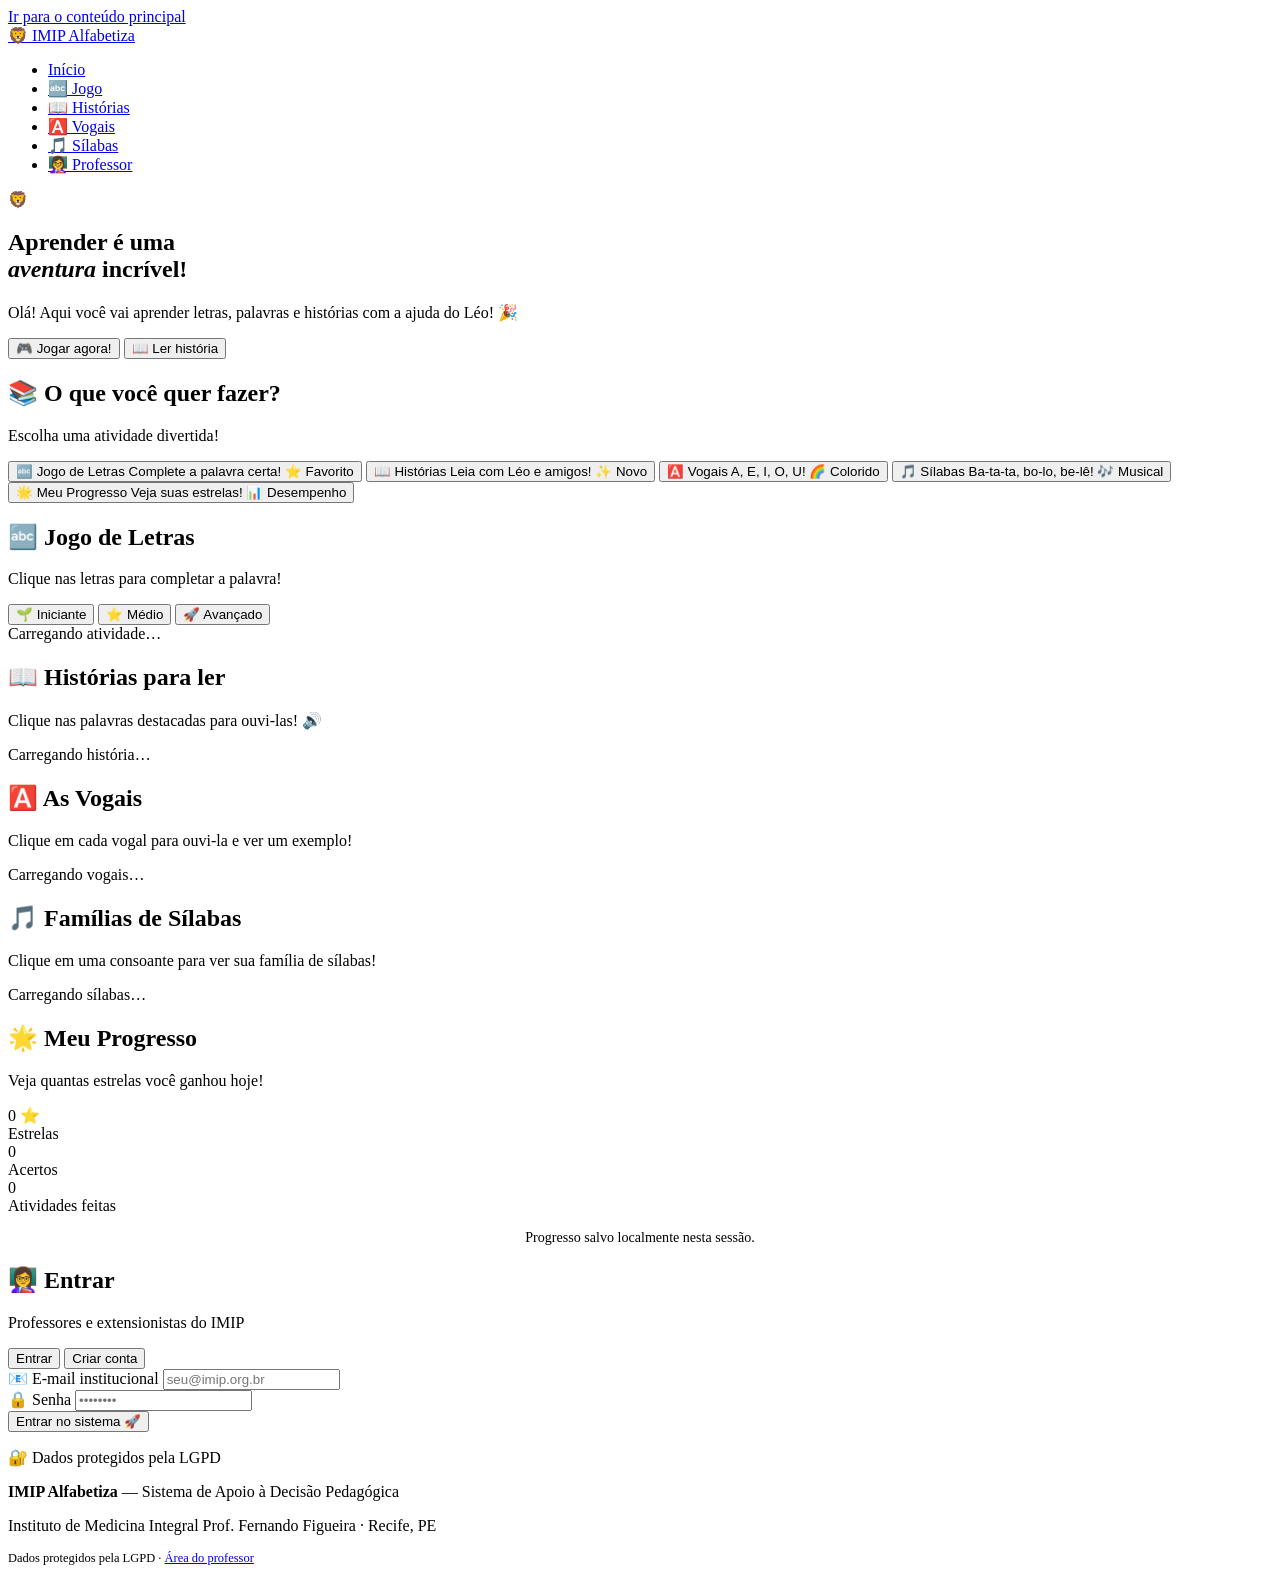
==== imip/static/index.html @ 72529d10 "ajustando variavel" ====
<!DOCTYPE html>
<html lang="pt-BR">
<head>
  <meta charset="UTF-8"/>
  <meta name="viewport" content="width=device-width, initial-scale=1.0"/>
  <title>IMIP Alfabetiza</title>

  <!-- Fontes -->
  <link href="https://fonts.googleapis.com/css2?family=Nunito:wght@400;600;700;800;900&family=Baloo+2:wght@700;800&display=swap" rel="stylesheet"/>

  <!-- CSS separado -->
  <link rel="stylesheet" href="/static/css/style.css"/>
</head>
<body>

<!-- ── Skip link de acessibilidade ── -->
<a href="#conteudo-principal" class="skip-link">Ir para o conteúdo principal</a>

<!-- ── Live region para leitores de tela ── -->
<div class="sr-live" aria-live="assertive" aria-atomic="true" id="sr-live"></div>

<!-- ════════════════════ NAV ════════════════════ -->
<header role="banner">
  <nav class="nav" aria-label="Navegação principal">
    <a href="#" class="nav-logo" onclick="irPara('inicio')" aria-label="IMIP Alfabetiza — página inicial">
      <span class="nav-logo-icon" aria-hidden="true">🦁</span>
      IMIP Alfabetiza
    </a>
    <ul class="nav-menu" role="list">
      <li><a href="#" onclick="irPara('inicio')"    id="nav-inicio">Início</a></li>
      <li><a href="#" onclick="irPara('jogo')"      id="nav-jogo">🔤 Jogo</a></li>
      <li><a href="#" onclick="irPara('historias')" id="nav-historias">📖 Histórias</a></li>
      <li><a href="#" onclick="irPara('vogais')"    id="nav-vogais">🅰️ Vogais</a></li>
      <li><a href="#" onclick="irPara('silabas')"   id="nav-silabas">🎵 Sílabas</a></li>
      <li><a href="#" onclick="irPara('professor')" id="nav-professor">👩‍🏫 Professor</a></li>
    </ul>
    <div class="nav-auth" aria-label="Autenticação">
      <span class="nav-user" id="nav-nome-usuario" hidden></span>
      <button class="btn btn-outline btn-sm" id="btn-logout" hidden onclick="logout()" aria-label="Sair do sistema">Sair</button>
    </div>
  </nav>
</header>

<!-- ════════════════════ MAIN ════════════════════ -->
<main id="conteudo-principal">

  <!-- ─────────── PÁGINA INÍCIO ─────────── -->
  <div id="page-inicio" class="page ativa" role="region" aria-label="Início">
    <section class="hero" aria-labelledby="hero-titulo">
      <span class="hero-mascote" role="img" aria-label="Léo, o leãozinho mascote">🦁</span>
      <h1 id="hero-titulo">Aprender é uma<br/><em>aventura</em> incrível!</h1>
      <p class="hero-sub">Olá! Aqui você vai aprender letras, palavras e histórias com a ajuda do Léo! 🎉</p>
      <div class="hero-btns">
        <button class="btn btn-verde btn-lg" onclick="irPara('jogo')">🎮 Jogar agora!</button>
        <button class="btn btn-primario btn-lg" onclick="irPara('historias')">📖 Ler história</button>
      </div>
    </section>

    <section class="secao" aria-labelledby="atividades-titulo">
      <h2 class="secao-titulo" id="atividades-titulo">📚 O que você quer fazer?</h2>
      <p class="secao-sub">Escolha uma atividade divertida!</p>
      <div class="grade" role="list">
        <button role="listitem" class="card-ativ azul" onclick="irPara('jogo')" aria-label="Jogo de Letras — complete a palavra certa">
          <span class="card-ativ-emoji" aria-hidden="true">🔤</span>
          <span class="card-ativ-nome">Jogo de Letras</span>
          <span class="card-ativ-desc">Complete a palavra certa!</span>
          <span class="badge" style="background:var(--azul-cl);color:var(--azul-txt)">⭐ Favorito</span>
        </button>
        <button role="listitem" class="card-ativ verde" onclick="irPara('historias')" aria-label="Histórias — leia com Léo e amigos">
          <span class="card-ativ-emoji" aria-hidden="true">📖</span>
          <span class="card-ativ-nome">Histórias</span>
          <span class="card-ativ-desc">Leia com Léo e amigos!</span>
          <span class="badge" style="background:var(--verde-cl);color:var(--verde-txt)">✨ Novo</span>
        </button>
        <button role="listitem" class="card-ativ rosa" onclick="irPara('vogais')" aria-label="Vogais — aprenda A, E, I, O, U">
          <span class="card-ativ-emoji" aria-hidden="true">🅰️</span>
          <span class="card-ativ-nome">Vogais</span>
          <span class="card-ativ-desc">A, E, I, O, U!</span>
          <span class="badge" style="background:var(--rosa-cl);color:var(--rosa)">🌈 Colorido</span>
        </button>
        <button role="listitem" class="card-ativ roxo" onclick="irPara('silabas')" aria-label="Sílabas — Ba-ta-ta, bo-lo, be-lê">
          <span class="card-ativ-emoji" aria-hidden="true">🎵</span>
          <span class="card-ativ-nome">Sílabas</span>
          <span class="card-ativ-desc">Ba-ta-ta, bo-lo, be-lê!</span>
          <span class="badge" style="background:var(--roxo-cl);color:var(--roxo)">🎶 Musical</span>
        </button>
        <button role="listitem" class="card-ativ amarelo" onclick="irPara('progresso')" aria-label="Meu Progresso — veja suas estrelas">
          <span class="card-ativ-emoji" aria-hidden="true">🌟</span>
          <span class="card-ativ-nome">Meu Progresso</span>
          <span class="card-ativ-desc">Veja suas estrelas!</span>
          <span class="badge" style="background:var(--amar-cl);color:var(--amarelo)">📊 Desempenho</span>
        </button>
      </div>
    </section>
  </div>

  <!-- ─────────── PÁGINA JOGO ─────────── -->
  <div id="page-jogo" class="page" role="region" aria-label="Jogo de Letras">
    <div class="jogo-wrap">
      <h2 class="secao-titulo">🔤 Jogo de Letras</h2>
      <p class="secao-sub">Clique nas letras para completar a palavra!</p>

      <div class="nivel-selector" role="group" aria-label="Escolher nível de dificuldade">
        <button class="nivel-btn" aria-pressed="true"  data-nivel="iniciante"     onclick="mudarNivelJogo(this)">🌱 Iniciante</button>
        <button class="nivel-btn" aria-pressed="false" data-nivel="intermediario" onclick="mudarNivelJogo(this)">⭐ Médio</button>
        <button class="nivel-btn" aria-pressed="false" data-nivel="avancado"      onclick="mudarNivelJogo(this)">🚀 Avançado</button>
      </div>

      <div id="jogo-loading" class="loading" aria-live="polite">
        <div class="spinner" aria-hidden="true"></div> Carregando atividade…
      </div>

      <div id="jogo-conteudo" hidden>
        <div class="jogo-card" aria-live="polite" aria-atomic="true">
          <p class="jogo-instrucao">Que animal é esse? Clique nas letras na ordem certa! 🎯</p>
          <span class="jogo-emoji" id="jogo-emoji" role="img" aria-label="Imagem da palavra"></span>
          <p class="jogo-dica-texto" id="jogo-dica-txt" aria-label="Dica da palavra"></p>
        </div>

        <div class="resposta-area" id="resposta-area" role="group" aria-label="Letras escolhidas"></div>
        <div class="letras-area"   id="letras-area"   role="group" aria-label="Letras disponíveis"></div>

        <div class="feedback-jogo" id="feedback-jogo" role="status" aria-live="polite" aria-atomic="true"></div>

        <div class="jogo-acoes">
          <button class="btn btn-amarelo"  onclick="darDicaJogo()"   id="btn-dica">💡 Dica</button>
          <button class="btn btn-verde"    onclick="verificarJogo()">✅ Verificar</button>
          <button class="btn btn-primario" onclick="proximaJogo()">➡️ Próxima</button>
        </div>

        <p style="text-align:center;margin-top:1rem;color:var(--texto-cl);font-size:0.88rem" aria-live="polite">
          Palavra <span id="jogo-atual-num">1</span> de <span id="jogo-total">?</span>
        </p>
      </div>
    </div>
  </div>

  <!-- ─────────── PÁGINA HISTÓRIAS ─────────── -->
  <div id="page-historias" class="page" role="region" aria-label="Histórias">
    <div class="secao">
      <h2 class="secao-titulo">📖 Histórias para ler</h2>
      <p class="secao-sub">Clique nas palavras destacadas para ouvi-las! 🔊</p>

      <div id="historias-loading" class="loading" aria-live="polite">
        <div class="spinner" aria-hidden="true"></div> Carregando história…
      </div>

      <div id="historias-conteudo" hidden>
        <article class="historia-card" aria-live="polite" aria-atomic="true">
          <div class="historia-header">
            <span id="historia-emoji" role="img" aria-label="Mascote da história" class="big-emoji">🦁</span>
            <div>
              <h2 id="historia-titulo"></h2>
              <p  id="historia-meta"></p>
            </div>
          </div>
          <div class="historia-texto" id="historia-texto"></div>
        </article>
        <div class="historia-nav">
          <button class="btn btn-primario" onclick="anteriorHistoria()">⬅️ Anterior</button>
          <button class="btn btn-verde"    onclick="proximaHistoria()">➡️ Próxima</button>
        </div>
        <p class="historia-contador" aria-live="polite" id="historia-contador"></p>
      </div>
    </div>
  </div>

  <!-- ─────────── PÁGINA VOGAIS ─────────── -->
  <div id="page-vogais" class="page" role="region" aria-label="Vogais">
    <div class="secao">
      <h2 class="secao-titulo">🅰️ As Vogais</h2>
      <p class="secao-sub">Clique em cada vogal para ouvi-la e ver um exemplo!</p>

      <div id="vogais-loading" class="loading" aria-live="polite">
        <div class="spinner" aria-hidden="true"></div> Carregando vogais…
      </div>
      <div id="vogais-conteudo" hidden>
        <div class="vogais-grade" id="vogais-grade" role="list" aria-label="Vogais do alfabeto"></div>
        <div id="vogal-detalhe" aria-live="polite" style="text-align:center;margin-top:1rem;font-size:1.1rem;font-weight:700;color:var(--texto-cl)">
          Clique em uma vogal para ver o exemplo!
        </div>
      </div>
    </div>
  </div>

  <!-- ─────────── PÁGINA SÍLABAS ─────────── -->
  <div id="page-silabas" class="page" role="region" aria-label="Sílabas">
    <div class="secao">
      <h2 class="secao-titulo">🎵 Famílias de Sílabas</h2>
      <p class="secao-sub">Clique em uma consoante para ver sua família de sílabas!</p>

      <div id="silabas-loading" class="loading" aria-live="polite">
        <div class="spinner" aria-hidden="true"></div> Carregando sílabas…
      </div>
      <div id="silabas-conteudo" hidden>
        <div class="familia-selector" id="familia-selector" role="group" aria-label="Escolher família de sílabas"></div>
        <div id="silabas-display-area" aria-live="polite">
          <div class="silabas-display" id="silabas-display"></div>
          <ul class="exemplo-lista" id="exemplos-lista" aria-label="Palavras de exemplo"></ul>
        </div>
      </div>
    </div>
  </div>

  <!-- ─────────── PÁGINA PROGRESSO ─────────── -->
  <div id="page-progresso" class="page" role="region" aria-label="Meu progresso">
    <div class="secao">
      <h2 class="secao-titulo">🌟 Meu Progresso</h2>
      <p class="secao-sub">Veja quantas estrelas você ganhou hoje!</p>
      <div class="prog-grade">
        <div class="prog-card">
          <div class="prog-num" style="color:var(--amarelo)" id="prog-estrelas">0 ⭐</div>
          <div class="prog-label">Estrelas</div>
          <div class="prog-bar-wrap"><div class="prog-bar" id="prog-bar-estrelas" style="background:var(--amarelo);width:0%"></div></div>
        </div>
        <div class="prog-card">
          <div class="prog-num" style="color:var(--verde)" id="prog-acertos">0</div>
          <div class="prog-label">Acertos</div>
          <div class="prog-bar-wrap"><div class="prog-bar" id="prog-bar-acertos" style="background:var(--verde);width:0%"></div></div>
        </div>
        <div class="prog-card">
          <div class="prog-num" style="color:var(--azul)" id="prog-concluidas">0</div>
          <div class="prog-label">Atividades feitas</div>
          <div class="prog-bar-wrap"><div class="prog-bar" id="prog-bar-concluidas" style="background:var(--azul);width:0%"></div></div>
        </div>
      </div>
      <p style="color:var(--texto-cl);font-size:0.88rem;text-align:center">Progresso salvo localmente nesta sessão.</p>
    </div>
  </div>

  <!-- ─────────── PÁGINA PROFESSOR ─────────── -->
  <div id="page-professor" class="page" role="region" aria-label="Área do professor">

    <!-- LOGIN / REGISTRO -->
    <div id="area-login">
      <div class="login-box">
        <h2>👩‍🏫 Entrar</h2>
        <p class="login-sub">Professores e extensionistas do IMIP</p>

        <div class="tab-grupo" role="tablist" aria-label="Modo de acesso">
          <button role="tab" aria-selected="true"  class="tab-btn" id="tab-entrar"
            onclick="trocarTab('entrar')"    aria-controls="painel-entrar">Entrar</button>
          <button role="tab" aria-selected="false" class="tab-btn" id="tab-registrar"
            onclick="trocarTab('registrar')" aria-controls="painel-registrar">Criar conta</button>
        </div>

        <!-- Formulário Login -->
        <div id="painel-entrar" role="tabpanel" aria-labelledby="tab-entrar">
          <div class="erro-geral" id="erro-login" role="alert"></div>
          <div class="campo">
            <label for="login-email">📧 E-mail institucional</label>
            <input type="email" id="login-email" name="email" autocomplete="email"
              placeholder="seu@imip.org.br" aria-required="true"/>
          </div>
          <div class="campo">
            <label for="login-senha">🔒 Senha</label>
            <input type="password" id="login-senha" name="password" autocomplete="current-password"
              placeholder="••••••••" aria-required="true"/>
          </div>
          <button class="btn btn-primario btn-full" onclick="fazerLogin()" aria-label="Entrar no sistema">
            Entrar no sistema 🚀
          </button>
        </div>

        <!-- Formulário Registro -->
        <div id="painel-registrar" role="tabpanel" aria-labelledby="tab-registrar" hidden>
          <div class="erro-geral"  id="erro-registro"   role="alert"></div>
          <div class="sucesso-msg" id="sucesso-registro" role="status"></div>
          <div class="campo">
            <label for="reg-nome">👤 Nome completo</label>
            <input type="text" id="reg-nome" name="nome" autocomplete="name"
              placeholder="Maria da Silva" aria-required="true"/>
          </div>
          <div class="campo">
            <label for="reg-email">📧 E-mail institucional</label>
            <input type="email" id="reg-email" name="email" autocomplete="email"
              placeholder="seu@imip.org.br" aria-required="true"/>
          </div>
          <div class="campo">
            <label for="reg-senha">🔒 Senha (mínimo 6 caracteres)</label>
            <input type="password" id="reg-senha" name="password" autocomplete="new-password"
              placeholder="••••••••" aria-required="true" minlength="6"/>
          </div>
          <div class="campo">
            <label for="reg-role">🎓 Perfil</label>
            <select id="reg-role" aria-required="true">
              <option value="">-- Selecione --</option>
              <option value="professor">Professor</option>
              <option value="extensionista">Extensionista</option>
            </select>
          </div>
          <div class="campo">
            <label for="reg-ala">🏥 Ala / Setor</label>
            <select id="reg-ala" aria-required="true">
              <option value="">-- Selecione --</option>
              <option>Pediatria A</option>
              <option>Pediatria B</option>
              <option>Oncologia Pediátrica</option>
              <option>UTI Neonatal</option>
              <option>Cirurgia Pediátrica</option>
            </select>
          </div>
          <button class="btn btn-verde btn-full" onclick="fazerRegistro()" aria-label="Criar conta">
            Criar conta ✅
          </button>
        </div>

        <p class="divisor">🔐 Dados protegidos pela LGPD</p>
      </div>
    </div>

    <!-- PAINEL PROFESSOR (após login) -->
    <div id="area-painel" hidden>
      <div class="painel">
        <div class="painel-topo">
          <h2 id="painel-bemvindo">Olá, Professor!</h2>
          <button class="btn btn-primario btn-sm" onclick="abrirFormCrianca()" aria-label="Cadastrar nova criança">
            ➕ Nova criança
          </button>
        </div>

        <div class="resumo-grade" id="resumo-grade" aria-label="Resumo do painel">
          <div class="loading"><div class="spinner" aria-hidden="true"></div></div>
        </div>

        <!-- Formulário nova criança -->
        <div class="form-crianca" id="form-crianca" hidden>
          <h3>➕ Cadastrar nova criança</h3>
          <div class="erro-geral"  id="erro-crianca"   role="alert"></div>
          <div class="sucesso-msg" id="sucesso-crianca" role="status"></div>
          <div class="grade-campos">
            <div class="campo">
              <label for="cri-nome">Nome fictício (anonimizado)</label>
              <input type="text" id="cri-nome" placeholder="Ex: Leãozinho, Borboleta…" aria-required="true"/>
            </div>
            <div class="campo">
              <label for="cri-idade">Idade</label>
              <input type="number" id="cri-idade" min="4" max="18" placeholder="Ex: 8" aria-required="true"/>
            </div>
            <div class="campo">
              <label for="cri-nivel">Nível de alfabetização</label>
              <select id="cri-nivel" aria-required="true">
                <option value="iniciante">🌱 Iniciante</option>
                <option value="intermediario">⭐ Intermediário</option>
                <option value="avancado">🚀 Avançado</option>
              </select>
            </div>
          </div>
          <div style="display:flex;gap:0.7rem;margin-top:1rem">
            <button class="btn btn-verde"  onclick="cadastrarCrianca()">Salvar ✅</button>
            <button class="btn" style="background:var(--bg);border:2px solid var(--borda)" onclick="fecharFormCrianca()">Cancelar</button>
          </div>
        </div>

        <h3 style="font-family:'Baloo 2',cursive;font-size:1.1rem;margin-bottom:0.8rem">👧👦 Crianças cadastradas</h3>
        <div id="tabela-wrap" aria-live="polite">
          <div class="loading"><div class="spinner" aria-hidden="true"></div> Carregando…</div>
        </div>
      </div>
    </div>

  </div>

</main>

<!-- ════════════════════ FOOTER ════════════════════ -->
<footer role="contentinfo">
  <p><strong>IMIP Alfabetiza</strong> — Sistema de Apoio à Decisão Pedagógica</p>
  <p style="margin-top:0.4rem">Instituto de Medicina Integral Prof. Fernando Figueira · Recife, PE</p>
  <p style="margin-top:0.3rem;font-size:0.78rem">
    Dados protegidos pela LGPD ·
    <a href="#" onclick="irPara('professor')">Área do professor</a>
  </p>
</footer>

<!-- ════════════════════ TOAST ════════════════════ -->
<div class="toast" id="toast" role="status" aria-live="polite" aria-atomic="true"></div>

<!-- JS separado -->
<script src="/static/js/main.js"></script>

</body>
</html>
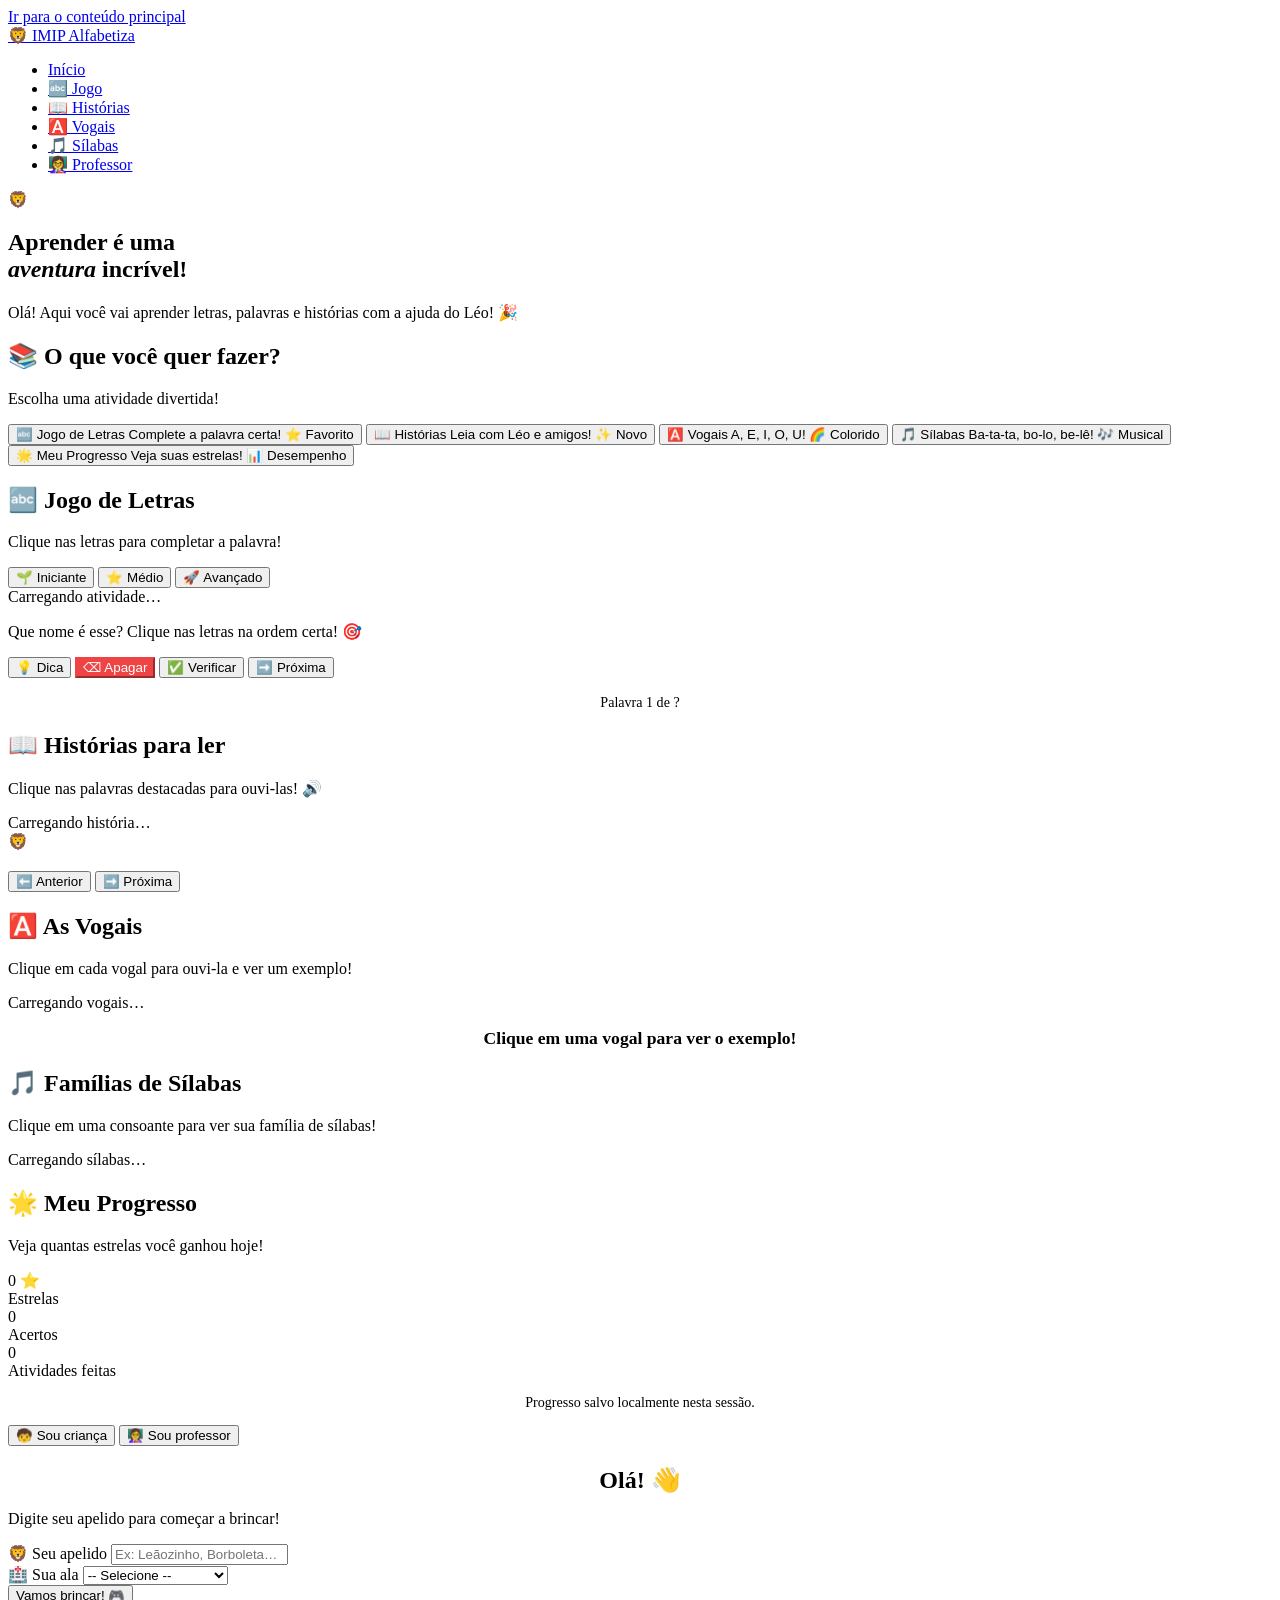
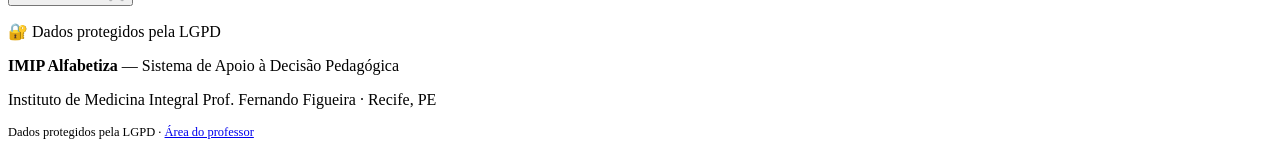
==== commit 0f93d36f: "primeira versão funcional" ====
--- a/imip/static/index.html
+++ b/imip/static/index.html
@@ -36,7 +36,10 @@
     </ul>
     <div class="nav-auth" aria-label="Autenticação">
       <span class="nav-user" id="nav-nome-usuario" hidden></span>
-      <button class="btn btn-outline btn-sm" id="btn-logout" hidden onclick="logout()" aria-label="Sair do sistema">Sair</button>
+      <button class="btn btn-outline btn-sm" id="btn-logout"
+        style="display:none" onclick="logout()" aria-label="Sair do sistema">
+        🚪 Sair
+      </button>
     </div>
   </nav>
 </header>
@@ -50,10 +53,7 @@
       <span class="hero-mascote" role="img" aria-label="Léo, o leãozinho mascote">🦁</span>
       <h1 id="hero-titulo">Aprender é uma<br/><em>aventura</em> incrível!</h1>
       <p class="hero-sub">Olá! Aqui você vai aprender letras, palavras e histórias com a ajuda do Léo! 🎉</p>
-      <div class="hero-btns">
-        <button class="btn btn-verde btn-lg" onclick="irPara('jogo')">🎮 Jogar agora!</button>
-        <button class="btn btn-primario btn-lg" onclick="irPara('historias')">📖 Ler história</button>
-      </div>
+
     </section>
 
     <section class="secao" aria-labelledby="atividades-titulo">
@@ -110,9 +110,9 @@
         <div class="spinner" aria-hidden="true"></div> Carregando atividade…
       </div>
 
-      <div id="jogo-conteudo" hidden>
+      <div id="jogo-conteudo">
         <div class="jogo-card" aria-live="polite" aria-atomic="true">
-          <p class="jogo-instrucao">Que animal é esse? Clique nas letras na ordem certa! 🎯</p>
+          <p class="jogo-instrucao">Que nome é esse? Clique nas letras na ordem certa! 🎯</p>
           <span class="jogo-emoji" id="jogo-emoji" role="img" aria-label="Imagem da palavra"></span>
           <p class="jogo-dica-texto" id="jogo-dica-txt" aria-label="Dica da palavra"></p>
         </div>
@@ -124,6 +124,8 @@
 
         <div class="jogo-acoes">
           <button class="btn btn-amarelo"  onclick="darDicaJogo()"   id="btn-dica">💡 Dica</button>
+          <button class="btn" style="background:#EF4444;color:white;border-color:#EF4444"
+            onclick="apagarLetra()" aria-label="Apagar última letra">⌫ Apagar</button>
           <button class="btn btn-verde"    onclick="verificarJogo()">✅ Verificar</button>
           <button class="btn btn-primario" onclick="proximaJogo()">➡️ Próxima</button>
         </div>
@@ -145,7 +147,7 @@
         <div class="spinner" aria-hidden="true"></div> Carregando história…
       </div>
 
-      <div id="historias-conteudo" hidden>
+      <div id="historias-conteudo">
         <article class="historia-card" aria-live="polite" aria-atomic="true">
           <div class="historia-header">
             <span id="historia-emoji" role="img" aria-label="Mascote da história" class="big-emoji">🦁</span>
@@ -174,7 +176,7 @@
       <div id="vogais-loading" class="loading" aria-live="polite">
         <div class="spinner" aria-hidden="true"></div> Carregando vogais…
       </div>
-      <div id="vogais-conteudo" hidden>
+      <div id="vogais-conteudo">
         <div class="vogais-grade" id="vogais-grade" role="list" aria-label="Vogais do alfabeto"></div>
         <div id="vogal-detalhe" aria-live="polite" style="text-align:center;margin-top:1rem;font-size:1.1rem;font-weight:700;color:var(--texto-cl)">
           Clique em uma vogal para ver o exemplo!
@@ -192,7 +194,7 @@
       <div id="silabas-loading" class="loading" aria-live="polite">
         <div class="spinner" aria-hidden="true"></div> Carregando sílabas…
       </div>
-      <div id="silabas-conteudo" hidden>
+      <div id="silabas-conteudo">
         <div class="familia-selector" id="familia-selector" role="group" aria-label="Escolher família de sílabas"></div>
         <div id="silabas-display-area" aria-live="polite">
           <div class="silabas-display" id="silabas-display"></div>
@@ -234,64 +236,34 @@
     <!-- LOGIN / REGISTRO -->
     <div id="area-login">
       <div class="login-box">
-        <h2>👩‍🏫 Entrar</h2>
-        <p class="login-sub">Professores e extensionistas do IMIP</p>
-
-        <div class="tab-grupo" role="tablist" aria-label="Modo de acesso">
-          <button role="tab" aria-selected="true"  class="tab-btn" id="tab-entrar"
-            onclick="trocarTab('entrar')"    aria-controls="painel-entrar">Entrar</button>
-          <button role="tab" aria-selected="false" class="tab-btn" id="tab-registrar"
-            onclick="trocarTab('registrar')" aria-controls="painel-registrar">Criar conta</button>
-        </div>
-
-        <!-- Formulário Login -->
-        <div id="painel-entrar" role="tabpanel" aria-labelledby="tab-entrar">
-          <div class="erro-geral" id="erro-login" role="alert"></div>
+
+        <!-- SELETOR DE PERFIL -->
+        <div class="perfil-selector" role="group" aria-label="Quem é você?">
+          <button class="perfil-btn ativo" id="perfil-crianca"
+            onclick="trocarPerfil('crianca')" aria-pressed="true">
+            🧒 Sou criança
+          </button>
+          <button class="perfil-btn" id="perfil-professor"
+            onclick="trocarPerfil('professor')" aria-pressed="false">
+            👩‍🏫 Sou professor
+          </button>
+        </div>
+
+        <!-- ── ACESSO CRIANÇA ── -->
+        <div id="painel-crianca">
+          <h2 style="text-align:center;margin-bottom:.25rem">Olá! 👋</h2>
+          <p class="login-sub">Digite seu apelido para começar a brincar!</p>
+          <div class="erro-geral" id="erro-crianca-login" role="alert"></div>
           <div class="campo">
-            <label for="login-email">📧 E-mail institucional</label>
-            <input type="email" id="login-email" name="email" autocomplete="email"
-              placeholder="seu@imip.org.br" aria-required="true"/>
+            <label for="crianca-apelido">🦁 Seu apelido</label>
+            <input type="text" id="crianca-apelido" name="apelido"
+              placeholder="Ex: Leãozinho, Borboleta…"
+              autocomplete="nickname" aria-required="true"
+              maxlength="30"/>
           </div>
           <div class="campo">
-            <label for="login-senha">🔒 Senha</label>
-            <input type="password" id="login-senha" name="password" autocomplete="current-password"
-              placeholder="••••••••" aria-required="true"/>
-          </div>
-          <button class="btn btn-primario btn-full" onclick="fazerLogin()" aria-label="Entrar no sistema">
-            Entrar no sistema 🚀
-          </button>
-        </div>
-
-        <!-- Formulário Registro -->
-        <div id="painel-registrar" role="tabpanel" aria-labelledby="tab-registrar" hidden>
-          <div class="erro-geral"  id="erro-registro"   role="alert"></div>
-          <div class="sucesso-msg" id="sucesso-registro" role="status"></div>
-          <div class="campo">
-            <label for="reg-nome">👤 Nome completo</label>
-            <input type="text" id="reg-nome" name="nome" autocomplete="name"
-              placeholder="Maria da Silva" aria-required="true"/>
-          </div>
-          <div class="campo">
-            <label for="reg-email">📧 E-mail institucional</label>
-            <input type="email" id="reg-email" name="email" autocomplete="email"
-              placeholder="seu@imip.org.br" aria-required="true"/>
-          </div>
-          <div class="campo">
-            <label for="reg-senha">🔒 Senha (mínimo 6 caracteres)</label>
-            <input type="password" id="reg-senha" name="password" autocomplete="new-password"
-              placeholder="••••••••" aria-required="true" minlength="6"/>
-          </div>
-          <div class="campo">
-            <label for="reg-role">🎓 Perfil</label>
-            <select id="reg-role" aria-required="true">
-              <option value="">-- Selecione --</option>
-              <option value="professor">Professor</option>
-              <option value="extensionista">Extensionista</option>
-            </select>
-          </div>
-          <div class="campo">
-            <label for="reg-ala">🏥 Ala / Setor</label>
-            <select id="reg-ala" aria-required="true">
+            <label for="crianca-ala">🏥 Sua ala</label>
+            <select id="crianca-ala" aria-required="true">
               <option value="">-- Selecione --</option>
               <option>Pediatria A</option>
               <option>Pediatria B</option>
@@ -300,9 +272,83 @@
               <option>Cirurgia Pediátrica</option>
             </select>
           </div>
-          <button class="btn btn-verde btn-full" onclick="fazerRegistro()" aria-label="Criar conta">
-            Criar conta ✅
+          <button class="btn btn-verde btn-full" onclick="entrarComoCrianca()"
+            aria-label="Entrar como criança e começar a brincar">
+            Vamos brincar! 🎮
           </button>
+        </div>
+
+        <!-- ── ACESSO PROFESSOR ── -->
+        <div id="painel-professor-login" hidden>
+          <div class="tab-grupo" role="tablist" aria-label="Modo de acesso">
+            <button role="tab" aria-selected="true"  class="tab-btn" id="tab-entrar"
+              onclick="trocarTab('entrar')"    aria-controls="painel-entrar">Entrar</button>
+            <button role="tab" aria-selected="false" class="tab-btn" id="tab-registrar"
+              onclick="trocarTab('registrar')" aria-controls="painel-registrar">Criar conta</button>
+          </div>
+
+          <!-- Formulário Login -->
+          <div id="painel-entrar" role="tabpanel" aria-labelledby="tab-entrar">
+            <div class="erro-geral" id="erro-login" role="alert"></div>
+            <div class="campo">
+              <label for="login-email">📧 E-mail institucional</label>
+              <input type="email" id="login-email" name="email" autocomplete="email"
+                placeholder="seu@imip.org.br" aria-required="true"/>
+            </div>
+            <div class="campo">
+              <label for="login-senha">🔒 Senha</label>
+              <input type="password" id="login-senha" name="password" autocomplete="current-password"
+                placeholder="••••••••" aria-required="true"/>
+            </div>
+            <button class="btn btn-primario btn-full" onclick="fazerLogin()"
+              aria-label="Entrar no sistema">
+              Entrar no sistema 🚀
+            </button>
+          </div>
+
+          <!-- Formulário Registro -->
+          <div id="painel-registrar" role="tabpanel" aria-labelledby="tab-registrar" hidden>
+            <div class="erro-geral"  id="erro-registro"   role="alert"></div>
+            <div class="sucesso-msg" id="sucesso-registro" role="status"></div>
+            <div class="campo">
+              <label for="reg-nome">👤 Nome completo</label>
+              <input type="text" id="reg-nome" name="nome" autocomplete="name"
+                placeholder="Maria da Silva" aria-required="true"/>
+            </div>
+            <div class="campo">
+              <label for="reg-email">📧 E-mail institucional</label>
+              <input type="email" id="reg-email" name="email" autocomplete="email"
+                placeholder="seu@imip.org.br" aria-required="true"/>
+            </div>
+            <div class="campo">
+              <label for="reg-senha">🔒 Senha (mínimo 6 caracteres)</label>
+              <input type="password" id="reg-senha" name="password" autocomplete="new-password"
+                placeholder="••••••••" aria-required="true" minlength="6"/>
+            </div>
+            <div class="campo">
+              <label for="reg-role">🎓 Perfil</label>
+              <select id="reg-role" aria-required="true">
+                <option value="">-- Selecione --</option>
+                <option value="professor">Professor</option>
+                <option value="extensionista">Extensionista</option>
+              </select>
+            </div>
+            <div class="campo">
+              <label for="reg-ala">🏥 Ala / Setor</label>
+              <select id="reg-ala" aria-required="true">
+                <option value="">-- Selecione --</option>
+                <option>Pediatria A</option>
+                <option>Pediatria B</option>
+                <option>Oncologia Pediátrica</option>
+                <option>UTI Neonatal</option>
+                <option>Cirurgia Pediátrica</option>
+              </select>
+            </div>
+            <button class="btn btn-verde btn-full" onclick="fazerRegistro()"
+              aria-label="Criar conta">
+              Criar conta ✅
+            </button>
+          </div>
         </div>
 
         <p class="divisor">🔐 Dados protegidos pela LGPD</p>
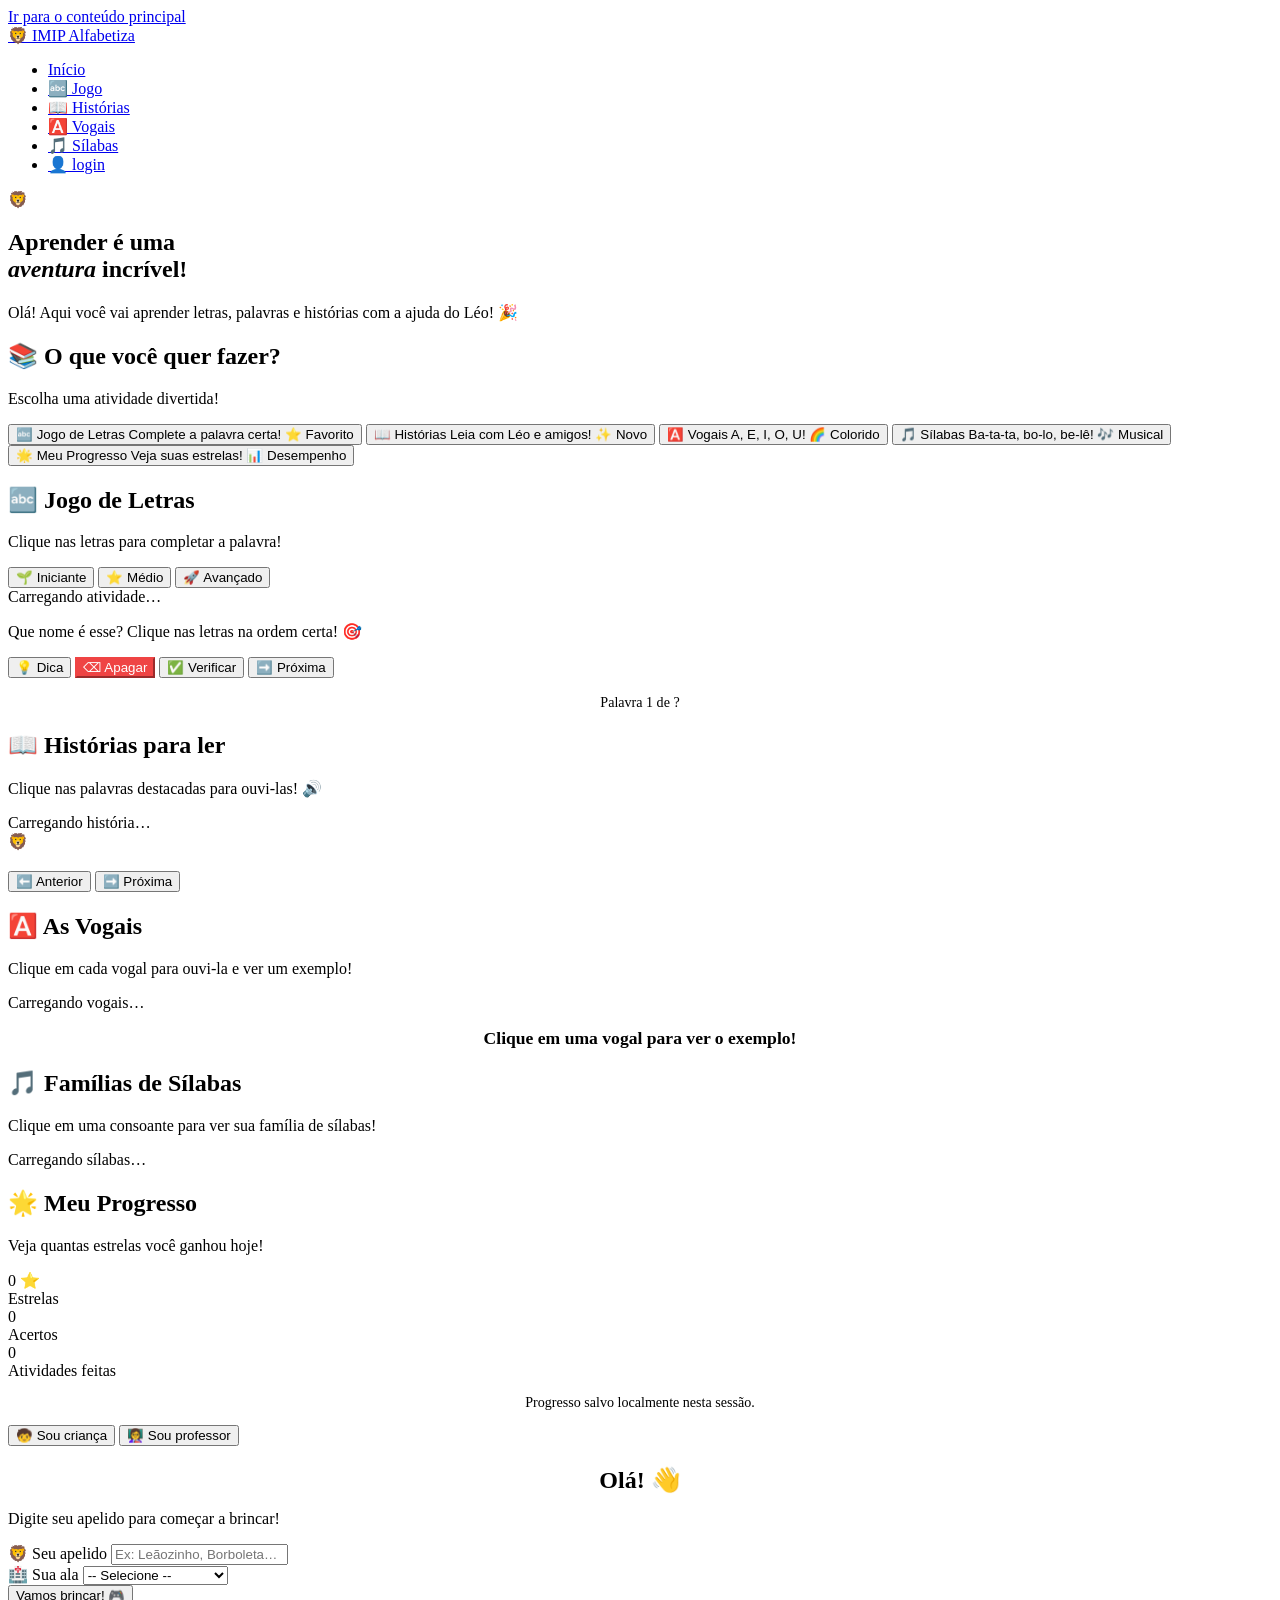
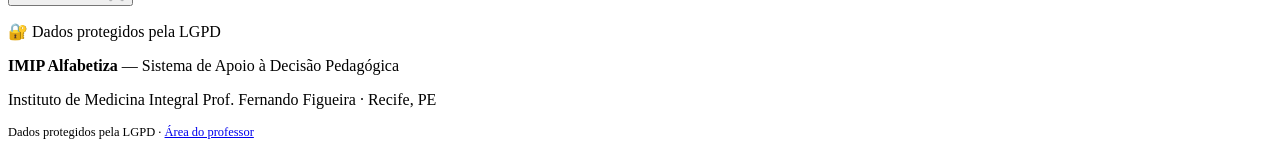
==== commit 4ebb6035: "login mudança" ====
--- a/imip/static/index.html
+++ b/imip/static/index.html
@@ -32,7 +32,7 @@
       <li><a href="#" onclick="irPara('historias')" id="nav-historias">📖 Histórias</a></li>
       <li><a href="#" onclick="irPara('vogais')"    id="nav-vogais">🅰️ Vogais</a></li>
       <li><a href="#" onclick="irPara('silabas')"   id="nav-silabas">🎵 Sílabas</a></li>
-      <li><a href="#" onclick="irPara('professor')" id="nav-professor">👩‍🏫 Professor</a></li>
+      <li><a href="#" onclick="irPara('professor')" id="nav-professor"> 👤  login</a></li>
     </ul>
     <div class="nav-auth" aria-label="Autenticação">
       <span class="nav-user" id="nav-nome-usuario" hidden></span>
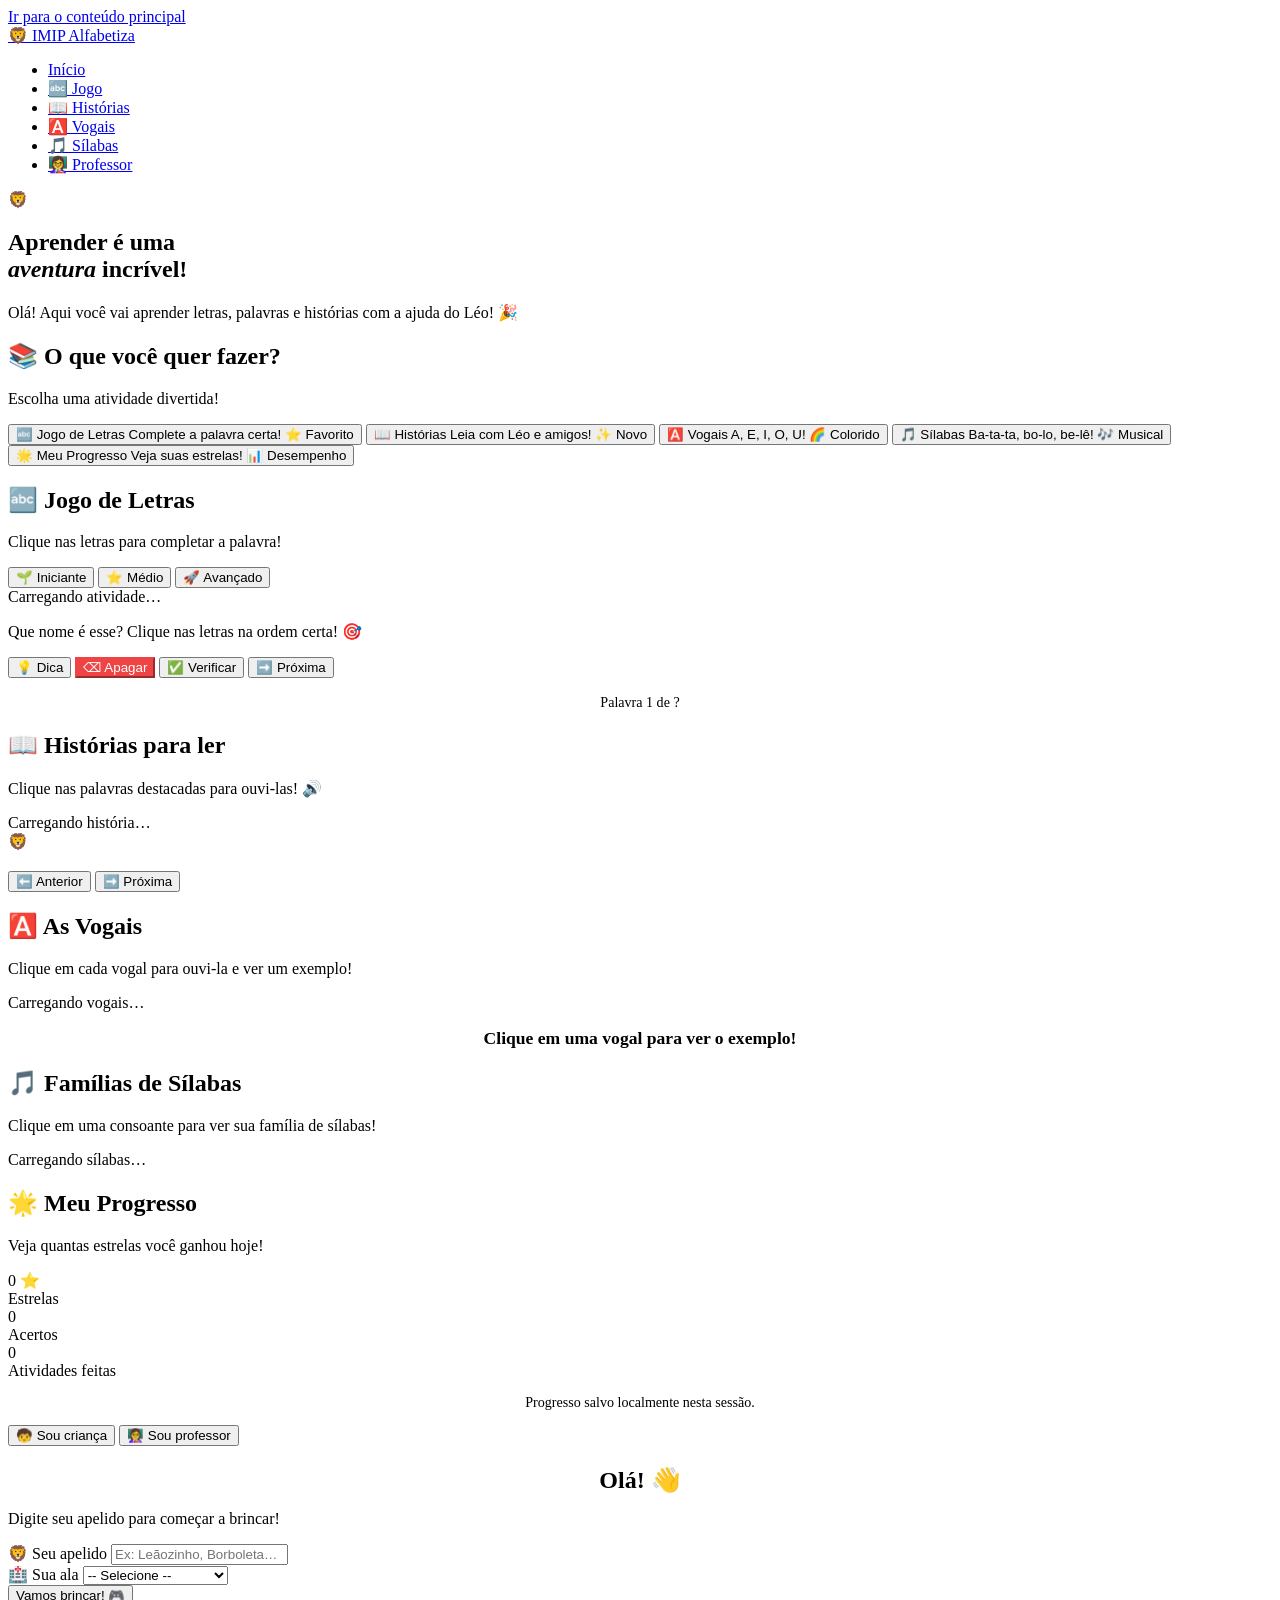
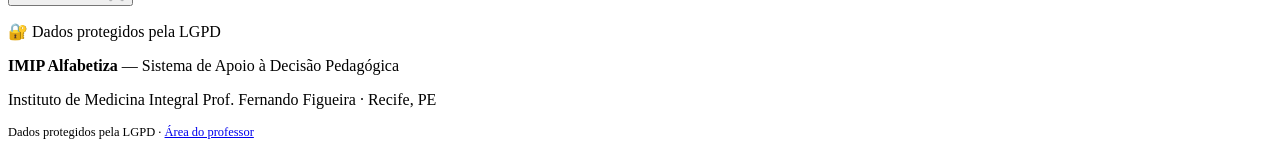
==== commit 637633e1: "att login" ====
--- a/imip/static/index.html
+++ b/imip/static/index.html
@@ -32,7 +32,7 @@
       <li><a href="#" onclick="irPara('historias')" id="nav-historias">📖 Histórias</a></li>
       <li><a href="#" onclick="irPara('vogais')"    id="nav-vogais">🅰️ Vogais</a></li>
       <li><a href="#" onclick="irPara('silabas')"   id="nav-silabas">🎵 Sílabas</a></li>
-      <li><a href="#" onclick="irPara('professor')" id="nav-professor"> 👤  login</a></li>
+      <li><a href="#" onclick="irPara('professor')" id="nav-professor">👩‍🏫 Professor</a></li>
     </ul>
     <div class="nav-auth" aria-label="Autenticação">
       <span class="nav-user" id="nav-nome-usuario" hidden></span>
